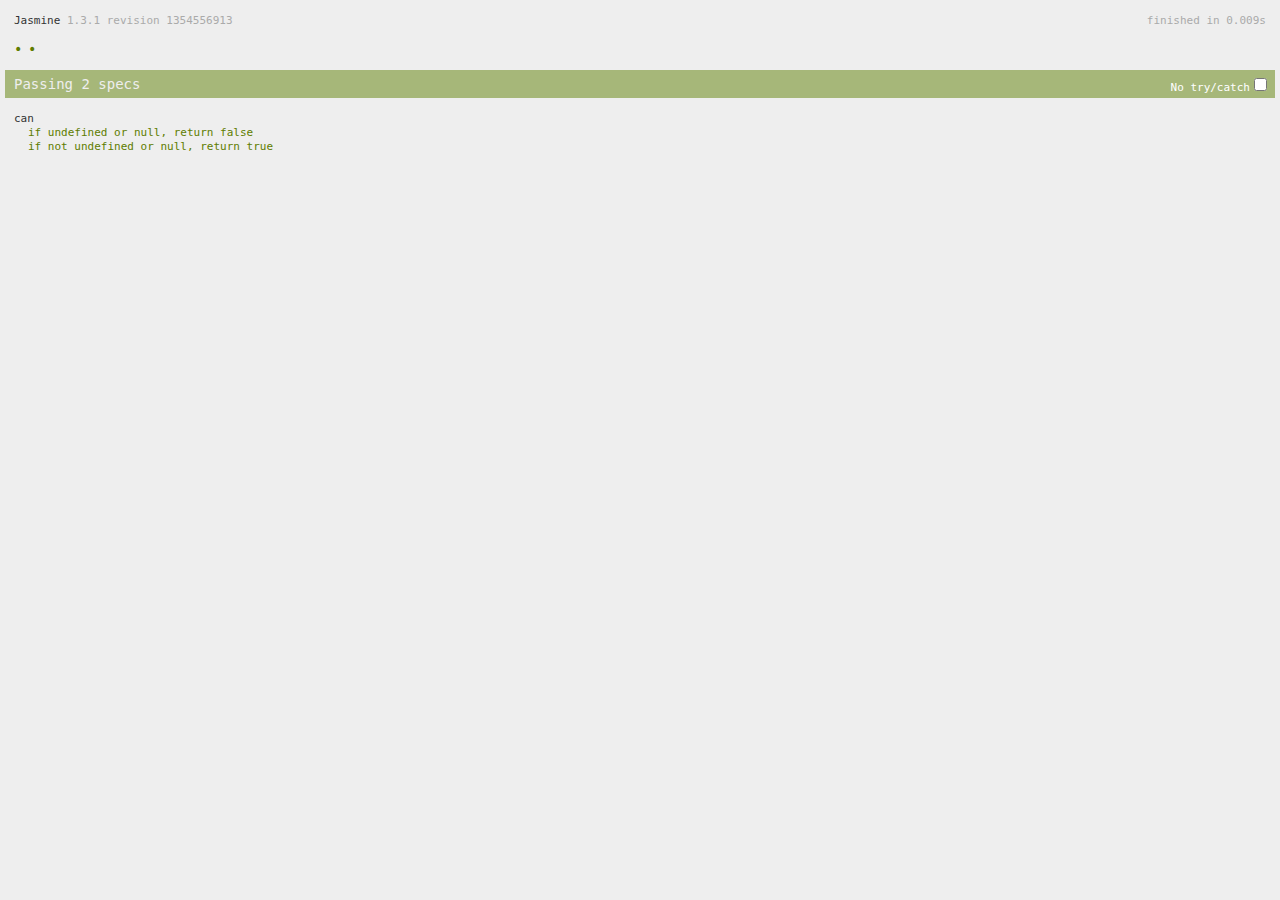
==== spec/spec_runner.html @ 3acfba95 "Merge d137bc7aa24afdf38110673b68fd3287340db491 into 28ae8fc315bd8cfb0a7a010dc2341315df5f1a95" ====
<!DOCTYPE html>
<html>
<head>
  <meta charset="utf-8">
  <title>Atmos All Spec</title>

  <link rel="shortcut icon" type="image/png" href="lib/jasmine-1.3.1/jasmine_favicon.png">
  <link rel="stylesheet" type="text/css" href="lib/jasmine-1.3.1/jasmine.css">
  <script type="text/javascript" src="lib/jasmine-1.3.1/jasmine.js"></script>
  <script type="text/javascript" src="lib/jasmine-1.3.1/jasmine-html.js"></script>

  <!-- include source files here... -->
  <script type="text/javascript" src="../js/myutil.js"></script>

  <!-- include spec files here... -->
  <script type="text/javascript" src="js/myutil_spec.js"></script>

  <script type="text/javascript">
    (function() {
      var jasmineEnv = jasmine.getEnv();
      jasmineEnv.updateInterval = 1000;

      var htmlReporter = new jasmine.HtmlReporter();

      jasmineEnv.addReporter(htmlReporter);

      jasmineEnv.specFilter = function(spec) {
        return htmlReporter.specFilter(spec);
      };

      var currentWindowOnload = window.onload;

      window.onload = function() {
        if (currentWindowOnload) {
          currentWindowOnload();
        }
        execJasmine();
      };

      function execJasmine() {
        jasmineEnv.execute();
      }

    })();
  </script>
</head>
<body>
</body>
</html>
---- spec/lib/jasmine-1.3.1/jasmine.css ----
body { background-color: #eeeeee; padding: 0; margin: 5px; overflow-y: scroll; }

#HTMLReporter { font-size: 11px; font-family: Monaco, "Lucida Console", monospace; line-height: 14px; color: #333333; }
#HTMLReporter a { text-decoration: none; }
#HTMLReporter a:hover { text-decoration: underline; }
#HTMLReporter p, #HTMLReporter h1, #HTMLReporter h2, #HTMLReporter h3, #HTMLReporter h4, #HTMLReporter h5, #HTMLReporter h6 { margin: 0; line-height: 14px; }
#HTMLReporter .banner, #HTMLReporter .symbolSummary, #HTMLReporter .summary, #HTMLReporter .resultMessage, #HTMLReporter .specDetail .description, #HTMLReporter .alert .bar, #HTMLReporter .stackTrace { padding-left: 9px; padding-right: 9px; }
#HTMLReporter #jasmine_content { position: fixed; right: 100%; }
#HTMLReporter .version { color: #aaaaaa; }
#HTMLReporter .banner { margin-top: 14px; }
#HTMLReporter .duration { color: #aaaaaa; float: right; }
#HTMLReporter .symbolSummary { overflow: hidden; *zoom: 1; margin: 14px 0; }
#HTMLReporter .symbolSummary li { display: block; float: left; height: 7px; width: 14px; margin-bottom: 7px; font-size: 16px; }
#HTMLReporter .symbolSummary li.passed { font-size: 14px; }
#HTMLReporter .symbolSummary li.passed:before { color: #5e7d00; content: "\02022"; }
#HTMLReporter .symbolSummary li.failed { line-height: 9px; }
#HTMLReporter .symbolSummary li.failed:before { color: #b03911; content: "x"; font-weight: bold; margin-left: -1px; }
#HTMLReporter .symbolSummary li.skipped { font-size: 14px; }
#HTMLReporter .symbolSummary li.skipped:before { color: #bababa; content: "\02022"; }
#HTMLReporter .symbolSummary li.pending { line-height: 11px; }
#HTMLReporter .symbolSummary li.pending:before { color: #aaaaaa; content: "-"; }
#HTMLReporter .exceptions { color: #fff; float: right; margin-top: 5px; margin-right: 5px; }
#HTMLReporter .bar { line-height: 28px; font-size: 14px; display: block; color: #eee; }
#HTMLReporter .runningAlert { background-color: #666666; }
#HTMLReporter .skippedAlert { background-color: #aaaaaa; }
#HTMLReporter .skippedAlert:first-child { background-color: #333333; }
#HTMLReporter .skippedAlert:hover { text-decoration: none; color: white; text-decoration: underline; }
#HTMLReporter .passingAlert { background-color: #a6b779; }
#HTMLReporter .passingAlert:first-child { background-color: #5e7d00; }
#HTMLReporter .failingAlert { background-color: #cf867e; }
#HTMLReporter .failingAlert:first-child { background-color: #b03911; }
#HTMLReporter .results { margin-top: 14px; }
#HTMLReporter #details { display: none; }
#HTMLReporter .resultsMenu, #HTMLReporter .resultsMenu a { background-color: #fff; color: #333333; }
#HTMLReporter.showDetails .summaryMenuItem { font-weight: normal; text-decoration: inherit; }
#HTMLReporter.showDetails .summaryMenuItem:hover { text-decoration: underline; }
#HTMLReporter.showDetails .detailsMenuItem { font-weight: bold; text-decoration: underline; }
#HTMLReporter.showDetails .summary { display: none; }
#HTMLReporter.showDetails #details { display: block; }
#HTMLReporter .summaryMenuItem { font-weight: bold; text-decoration: underline; }
#HTMLReporter .summary { margin-top: 14px; }
#HTMLReporter .summary .suite .suite, #HTMLReporter .summary .specSummary { margin-left: 14px; }
#HTMLReporter .summary .specSummary.passed a { color: #5e7d00; }
#HTMLReporter .summary .specSummary.failed a { color: #b03911; }
#HTMLReporter .description + .suite { margin-top: 0; }
#HTMLReporter .suite { margin-top: 14px; }
#HTMLReporter .suite a { color: #333333; }
#HTMLReporter #details .specDetail { margin-bottom: 28px; }
#HTMLReporter #details .specDetail .description { display: block; color: white; background-color: #b03911; }
#HTMLReporter .resultMessage { padding-top: 14px; color: #333333; }
#HTMLReporter .resultMessage span.result { display: block; }
#HTMLReporter .stackTrace { margin: 5px 0 0 0; max-height: 224px; overflow: auto; line-height: 18px; color: #666666; border: 1px solid #ddd; background: white; white-space: pre; }

#TrivialReporter { padding: 8px 13px; position: absolute; top: 0; bottom: 0; left: 0; right: 0; overflow-y: scroll; background-color: white; font-family: "Helvetica Neue Light", "Lucida Grande", "Calibri", "Arial", sans-serif; /*.resultMessage {*/ /*white-space: pre;*/ /*}*/ }
#TrivialReporter a:visited, #TrivialReporter a { color: #303; }
#TrivialReporter a:hover, #TrivialReporter a:active { color: blue; }
#TrivialReporter .run_spec { float: right; padding-right: 5px; font-size: .8em; text-decoration: none; }
#TrivialReporter .banner { color: #303; background-color: #fef; padding: 5px; }
#TrivialReporter .logo { float: left; font-size: 1.1em; padding-left: 5px; }
#TrivialReporter .logo .version { font-size: .6em; padding-left: 1em; }
#TrivialReporter .runner.running { background-color: yellow; }
#TrivialReporter .options { text-align: right; font-size: .8em; }
#TrivialReporter .suite { border: 1px outset gray; margin: 5px 0; padding-left: 1em; }
#TrivialReporter .suite .suite { margin: 5px; }
#TrivialReporter .suite.passed { background-color: #dfd; }
#TrivialReporter .suite.failed { background-color: #fdd; }
#TrivialReporter .spec { margin: 5px; padding-left: 1em; clear: both; }
#TrivialReporter .spec.failed, #TrivialReporter .spec.passed, #TrivialReporter .spec.skipped { padding-bottom: 5px; border: 1px solid gray; }
#TrivialReporter .spec.failed { background-color: #fbb; border-color: red; }
#TrivialReporter .spec.passed { background-color: #bfb; border-color: green; }
#TrivialReporter .spec.skipped { background-color: #bbb; }
#TrivialReporter .messages { border-left: 1px dashed gray; padding-left: 1em; padding-right: 1em; }
#TrivialReporter .passed { background-color: #cfc; display: none; }
#TrivialReporter .failed { background-color: #fbb; }
#TrivialReporter .skipped { color: #777; background-color: #eee; display: none; }
#TrivialReporter .resultMessage span.result { display: block; line-height: 2em; color: black; }
#TrivialReporter .resultMessage .mismatch { color: black; }
#TrivialReporter .stackTrace { white-space: pre; font-size: .8em; margin-left: 10px; max-height: 5em; overflow: auto; border: 1px inset red; padding: 1em; background: #eef; }
#TrivialReporter .finished-at { padding-left: 1em; font-size: .6em; }
#TrivialReporter.show-passed .passed, #TrivialReporter.show-skipped .skipped { display: block; }
#TrivialReporter #jasmine_content { position: fixed; right: 100%; }
#TrivialReporter .runner { border: 1px solid gray; display: block; margin: 5px 0; padding: 2px 0 2px 10px; }
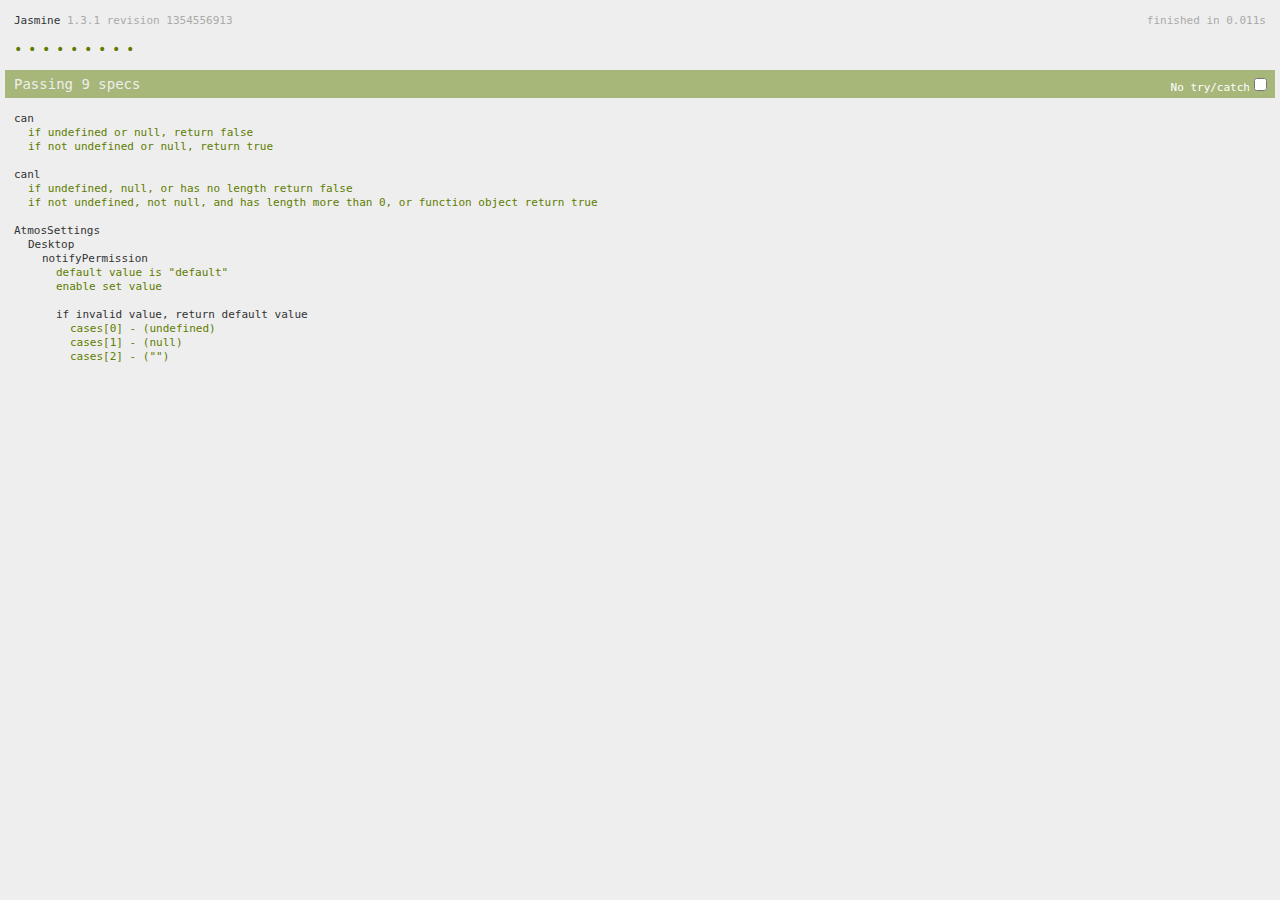
==== commit dada9ab0: "notification permission is saved at localStorage" ====
--- a/spec/spec_runner.html
+++ b/spec/spec_runner.html
@@ -6,14 +6,22 @@
 
   <link rel="shortcut icon" type="image/png" href="lib/jasmine-1.3.1/jasmine_favicon.png">
   <link rel="stylesheet" type="text/css" href="lib/jasmine-1.3.1/jasmine.css">
+
+  <!-- include library files here... -->
   <script type="text/javascript" src="lib/jasmine-1.3.1/jasmine.js"></script>
   <script type="text/javascript" src="lib/jasmine-1.3.1/jasmine-html.js"></script>
+  <script type="text/javascript" src="lib/jasmine-parameterize/jasmine-parameterize.js"></script>
+  <script type="text/javascript" src="../js/jquery-2.0.3.min.js"></script>
+  <script type="text/javascript" src="../js/messenger.min.js"></script>
+  <script type="text/javascript" src="../js/messenger-theme-flat.js"></script>
 
   <!-- include source files here... -->
   <script type="text/javascript" src="../js/myutil.js"></script>
+  <script type="text/javascript" src="../js/atmos-settings.js"></script>
 
   <!-- include spec files here... -->
   <script type="text/javascript" src="js/myutil_spec.js"></script>
+  <script type="text/javascript" src="js/atmos-settings_spec.js"></script>
 
   <script type="text/javascript">
     (function() {
